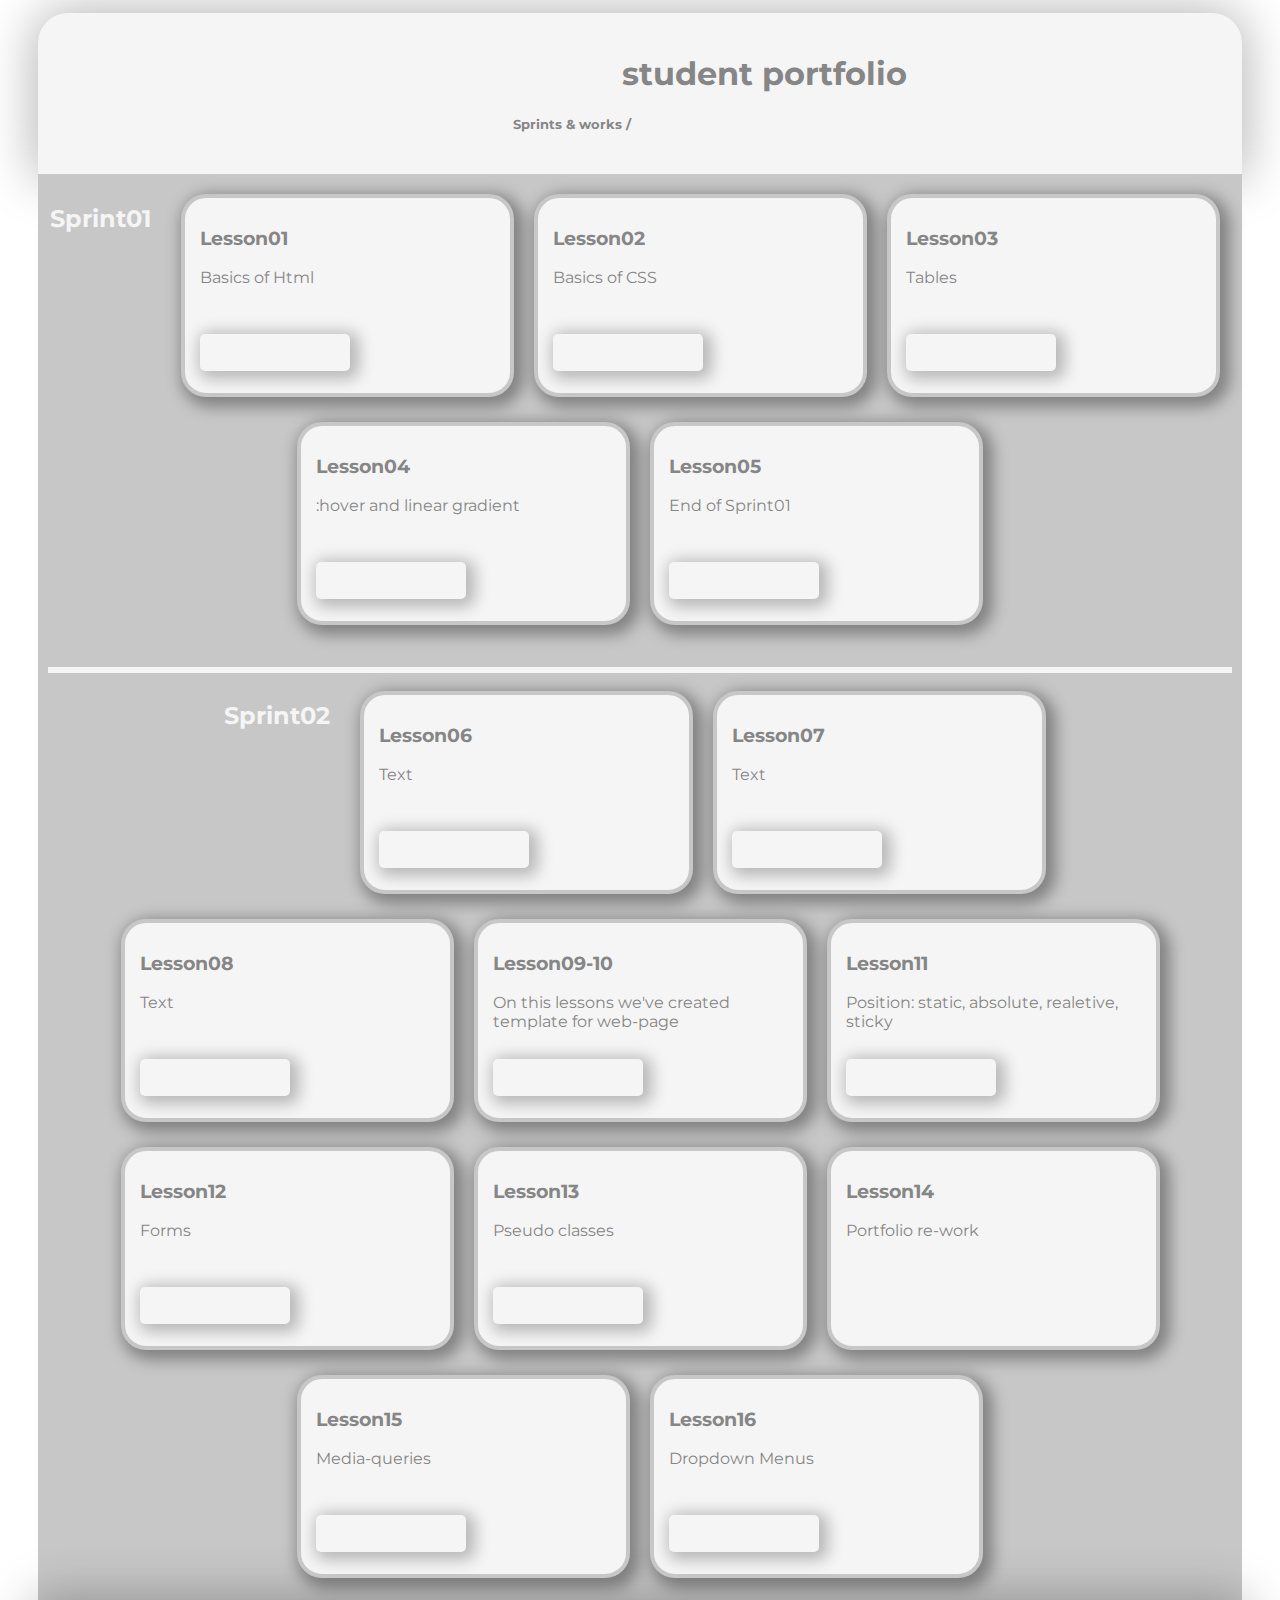
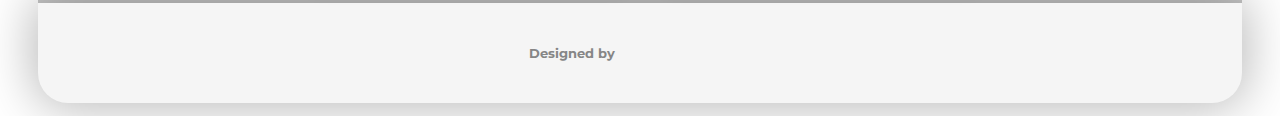
==== index.html @ c62a8bcc "firstcommit" ====
<!DOCTYPE html>
<html lang="en">
<head>
    <meta charset="UTF-8">
    <meta http-equiv="X-UA-Compatible" content="IE=edge">
    <meta name="viewport" content="width=device-width, initial-scale=1.0">
    <link rel="stylesheet" href="style.css">
    <link rel="preconnect" href="https://fonts.googleapis.com">
<link rel="preconnect" href="https://fonts.gstatic.com" crossorigin>
<link href="https://fonts.googleapis.com/css2?family=Montserrat:ital,wght@0,100;0,200;0,300;0,400;0,500;0,600;0,700;0,800;0,900;1,100;1,200;1,300;1,400;1,500;1,600;1,700;1,800;1,900&display=swap" rel="stylesheet">
    <title>Portfolio</title>
</head>
<body>
    <header>
        <h1><a class="a" href="https://kfund.school/" target="_blanck">K.Fund School</a> student portfolio</h1>
        <h5>Sprints & works / <a class="a" href="About/index.html">Artem Demchenko</a></h5>
    </header>
    <div class="main">
        <div class="conteiner">
            <div class="main-inner">
                <div class="sprint">
                    <h2>Sprint01</h2>
                    <div class="card lesson1">
                        <h3>Lesson01</h3>
                        <p>Basics of Html</p>
                        <div class="button-view">
                            <a href="./Error_page/index.html">View</a> 
                        </div>
                    </div>
                    <div class="card lesson2">
                        <h3>Lesson02</h3>
                        <p>Basics of CSS</p>
                        <div class="button-view">
                            <a href="./Error_page/index.html">View</a>
                        </div>
                    </div>
                    <div class="card lesson3">
                        <h3>Lesson03</h3>
                        <p>Tables</p>
                        <div class="button-view">
                            <a href="./Error_page/index.html">View</a>
                        </div>
                    </div>
                    <div class="card lesson4">
                        <h3>Lesson04</h3>
                        <p>:hover and linear gradient</p>
                        <div class="button-view">
                            <a href="./Error_page/index.html">View</a>
                        </div>
                    </div>
                    <div class="card lesson5">
                        <h3>Lesson05</h3>
                        <p>End of Sprint01</p>
                        <div class="button-view">
                            <a href="./Error_page/index.html">View</a>
                        </div>
                    </div>
                </div>
                <br><hr>
                <div class="sprint">
                    <h2>Sprint02</h2>
                    <div class="card lesson6">
                        <h3>Lesson06</h3>
                        <p>Text</p>
                        <div class="button-view">
                            <a href="./Error_page/index.html" >View</a>
                        </div>
                    </div>
                    <div class="card lesson7">
                        <h3>Lesson07</h3>
                        <p>Text</p>
                        <div class="button-view">
                            <a href="./Error_page/index.html">View</a>
                        </div>
                    </div>
                    <div class="card lesson8">
                        <h3>Lesson08</h3>
                        <p>Text</p>
                        <div class="button-view">
                            <a href="./Error_page/index.html">View</a>
                        </div>
                    </div>
                    <div class="card lesson9">
                        <h3>Lesson09-10</h3>
                        <p>On this lessons we've created template for web-page</p>
                        <div class="button-view">
                            <a href="./Lesson09-10/index.html" target="_blanck">View</a>
                        </div>
                    </div>
                    <div class="card lesson11">
                        <h3>Lesson11</h3>
                        <p>Position: static, absolute, realetive, sticky</p>
                        <div class="button-view">
                            <a href="./Lesson11/index.html" target="_blanck">View</a>
                        </div>
                    </div>
                    <div class="card lesson12">
                        <h3>Lesson12</h3>
                        <p>Forms</p>
                        <div class="button-view">
                            <a href="./Lesson12/index.html" target="_blanck">View</a>
                        </div>
                    </div>
                    <div class="card lesson13">
                        <h3>Lesson13</h3>
                        <p>Pseudo classes</p>
                        <div class="button-view">
                            <a href="./Lesson13/index.html" target="_blanck">View</a>
                        </div>
                    </div>
                    <div class="card lesson14">
                        <h3>Lesson14</h3>
                        <p>Portfolio re-work</p>
                    </div>
                    <div class="card lesson15">
                        <h3>Lesson15</h3>
                        <p>Media-queries</p>
                        <div class="button-view">
                            <a href="./Lesson15/index.html" target="_blanck">View</a>
                        </div>
                    </div>
                    <div class="card lesson16">
                        <h3>Lesson16</h3>
                        <p>Dropdown Menus</p>
                        <div class="button-view">
                            <a href="./Lesson16/index.html" target="_blanck">View</a>
                        </div>
                    </div>
                </div>          
            </div>
        </div>
    </div>
    <div class="footer">
        <div class="conteiner">
            <div class="footer-inner">
                <h5>Designed by <a class="a" href="About/index.html">Artem Demchenko</a></h5>
            </div>
        </div>
    </div>
</body>
</html>
---- style.css ----
body {
    padding: 30px;
    padding-top: 5px;
    padding-bottom: 5px;
    border-radius: 30px;
    font-family: 'Montserrat', sans-serif;
    animation: changebg 60s infinite;
}
header {
    color: rgb(134, 134, 134);
    padding-top: 20px;
    padding-bottom: 20px;
    border-top-left-radius: 30px;
    border-top-right-radius: 30px;
    width: 100%;
    text-align: center;
    box-shadow: 0px 0px 50px 5px rgba(0,0,0,0.28);
    background-color: whitesmoke;
}
.main {
    padding: 10px;
    background-color: rgb(199, 199, 199);
    width: header;
}
.footer {
    box-shadow: 0px 0px 50px 5px rgba(0,0,0,0.28);
    height: 100px;
    background-color: whitesmoke;
    border-bottom-left-radius: 30px;
    border-bottom-right-radius: 30px;
    justify-content: center;
    display: flex;
    flex-wrap: wrap;
}
.footer-inner {
    padding-top: 20px;
    color: rgb(134, 134, 134);
}
h2 {
    margin-right: 20px;
}
hr {
    color: whitesmoke;
    border: 3px solid whitesmoke;
}
.a {
    animation: changea 60s infinite;
}
a {
    color: whitesmoke;
    text-decoration: none;
}
.button-view:hover a {
    color: whitesmoke;
}
.sprint {
    justify-content: center;
    display: flex;
    flex-wrap: wrap;
    color: whitesmoke;
}
p {
    height: 50px;
    color: rgb(134, 134, 134);
}
.card:hover p {
    color: whitesmoke;
}
.card {
    margin: 10px;
    margin-bottom: 15px;
    padding: 10px;
    padding-left: 15px;
    background-color: whitesmoke;
    width: 300px;
    height: 175px;
    border-radius: 25px;
    border: 4px solid rgb(199, 199, 199);
    box-shadow: 5px 5px 15px 5px rgba(0,0,0,0.35);
}
.card:hover {
    background-color: rgb(199, 199, 199);
    border-radius: 25px;
    border: 4px solid whitesmoke;
    box-shadow: 1px 2px 15px 5px rgba(0,0,0,0.32);
}
h3 {
    color: rgb(134, 134, 134);
}
.card:hover h3 {
    color: whitesmoke;
}
.button-view {
    position: static;
    box-shadow: 4px 3px 15px 5px rgba(0,0,0,0.25);
    background-color: whitesmoke;
    font-weight: 700;
    text-align: center;
    padding-top: 7px;
    animation: changebg 60s infinite;
    animation: changeb 60s infinte;
    border-radius: 5px;
    height: 30px;
    width: 50%;
}
.button-view:hover {
    box-shadow: 1px 2px 15px 5px rgba(0,0,0,0.23);
    animation: changebg 60s infinite;
    color: whitesmoke;
    font-weight: 800;
    border: 3px solid whitesmoke;

}
@keyframes changebg {
    0%{background-color: cornflowerblue;}
    25%{background-color: darksalmon;}
    50%{background-color: crimson;}
    75%{background-color: darksalmon;}
    100%{background-color: cornflowerblue;}
}
@keyframes changea {
    0%{color: cornflowerblue;}
    25%{color: darksalmon;}
    50%{color: crimson;}
    75%{color: darksalmon;}
    100%{color: cornflowerblue;}
}
@keyframes changeb {
    0%{border: 3px solid cornflowerblue;}
    25%{border: 3px solid darksalmon;}
    50%{border: 3px solid crimson;}
    75%{border: 3px solid darksalmon;}
    100%{border: 3px solid cornflowerblue;}
}
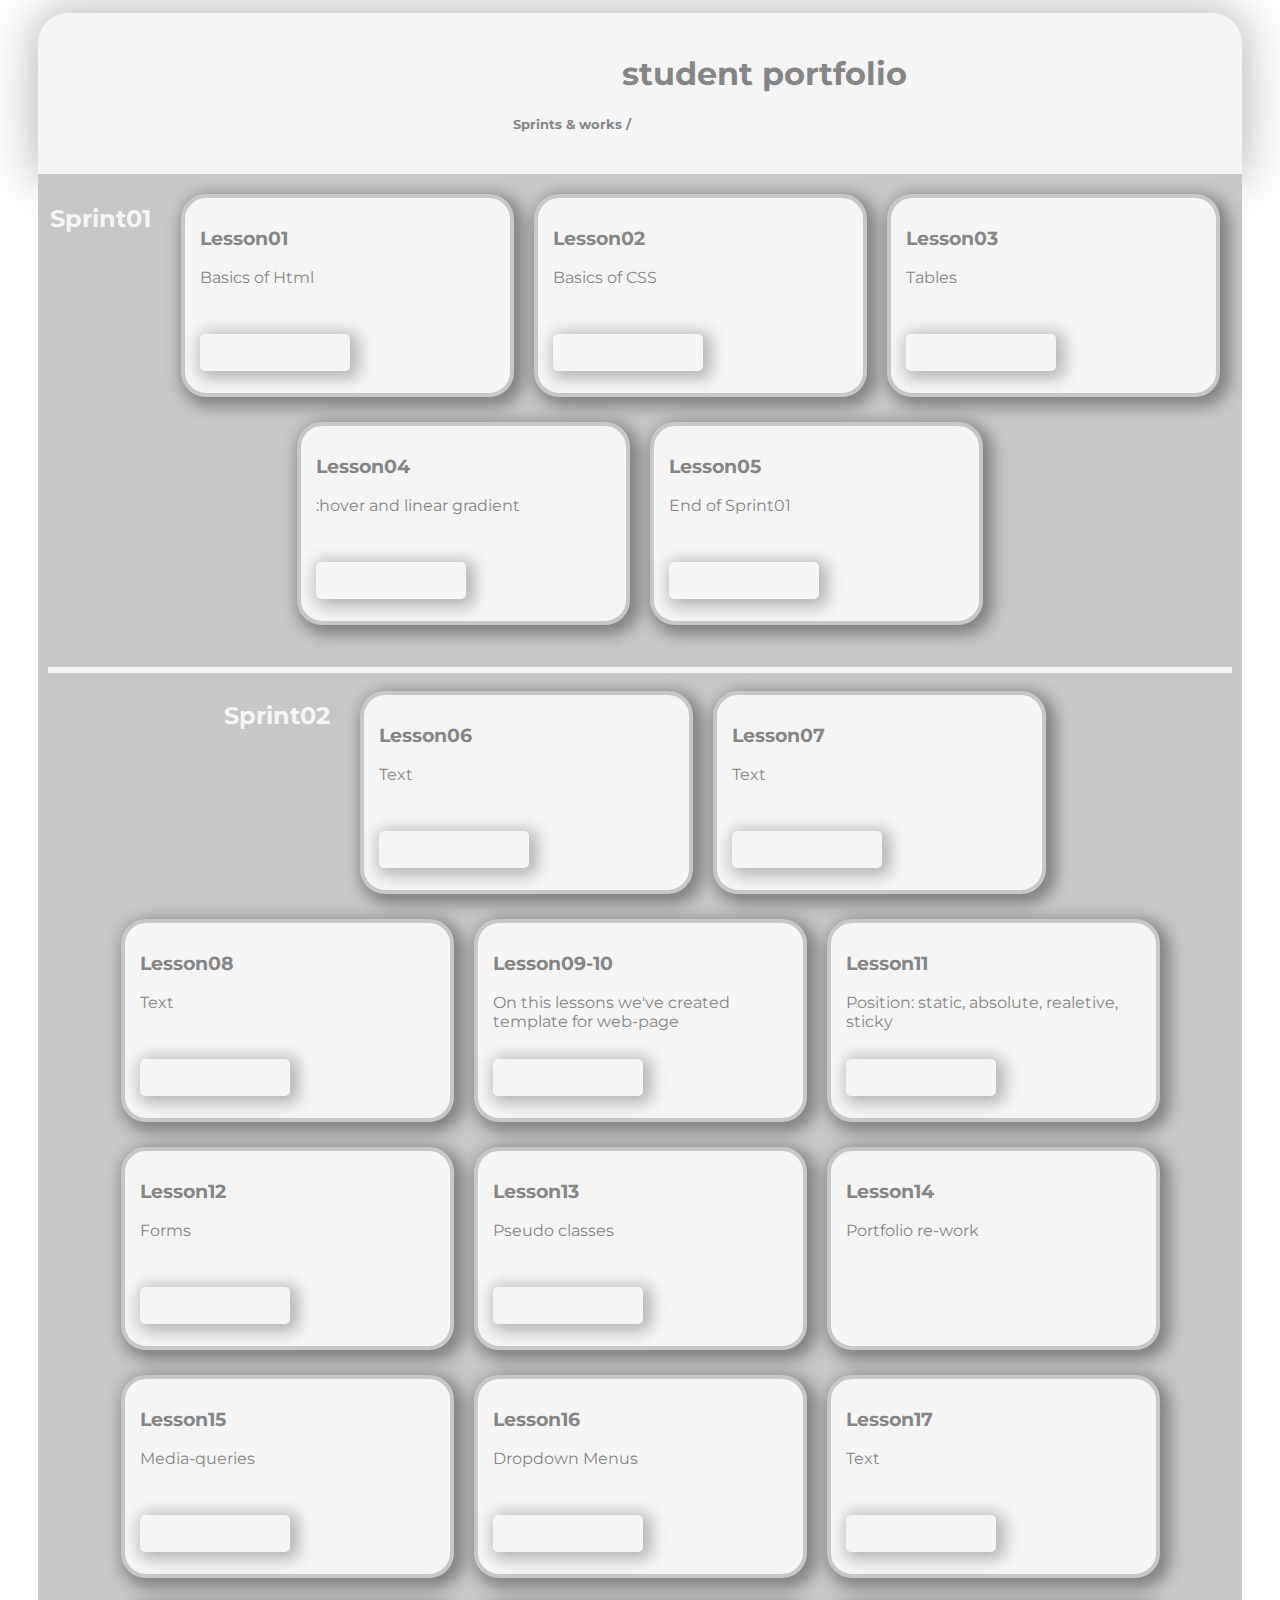
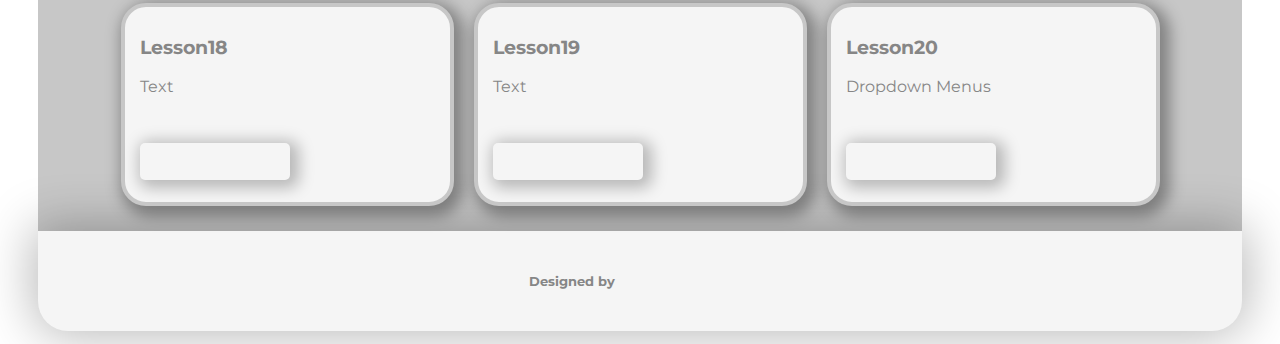
==== commit 74bbee14: "secondcommit" ====
--- a/index.html
+++ b/index.html
@@ -126,6 +126,34 @@
                             <a href="./Lesson16/index.html" target="_blanck">View</a>
                         </div>
                     </div>
+                    <div class="card lesson17">
+                        <h3>Lesson17</h3>
+                        <p>Text</p>
+                        <div class="button-view">
+                            <a href="./Error_page/index.html">View</a>
+                        </div>
+                    </div>
+                    <div class="card lesson18">
+                        <h3>Lesson18</h3>
+                        <p>Text</p>
+                        <div class="button-view">
+                            <a href="./Error_page/index.html">View</a>
+                        </div>
+                    </div>
+                    <div class="card lesson19">
+                        <h3>Lesson19</h3>
+                        <p>Text</p>
+                        <div class="button-view">
+                            <a href="./Error_page/index.html">View</a>
+                        </div>
+                    </div>
+                    <div class="card lesson20">
+                        <h3>Lesson20</h3>
+                        <p>Dropdown Menus</p>
+                        <div class="button-view">
+                            <a href="./Lesson20/index.html" target="_blanck">View</a>
+                        </div>
+                    </div>
                 </div>          
             </div>
         </div>
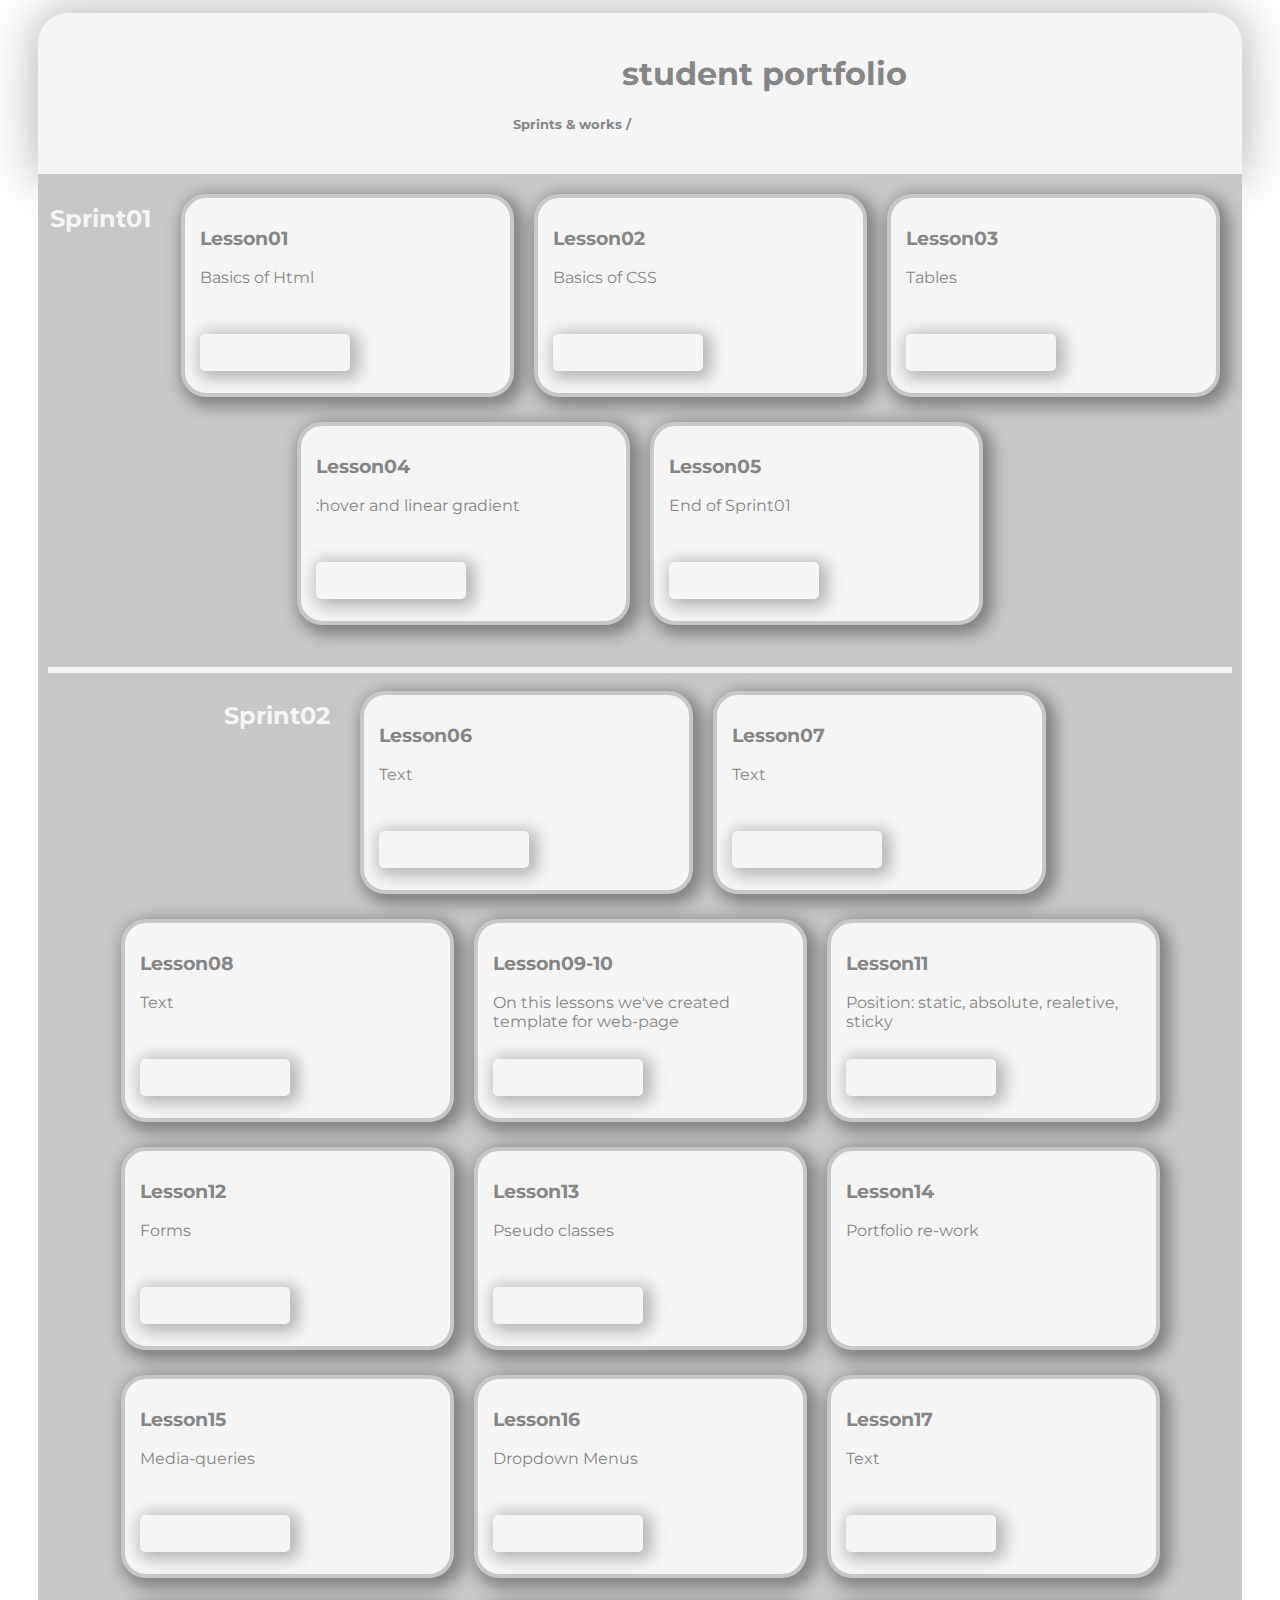
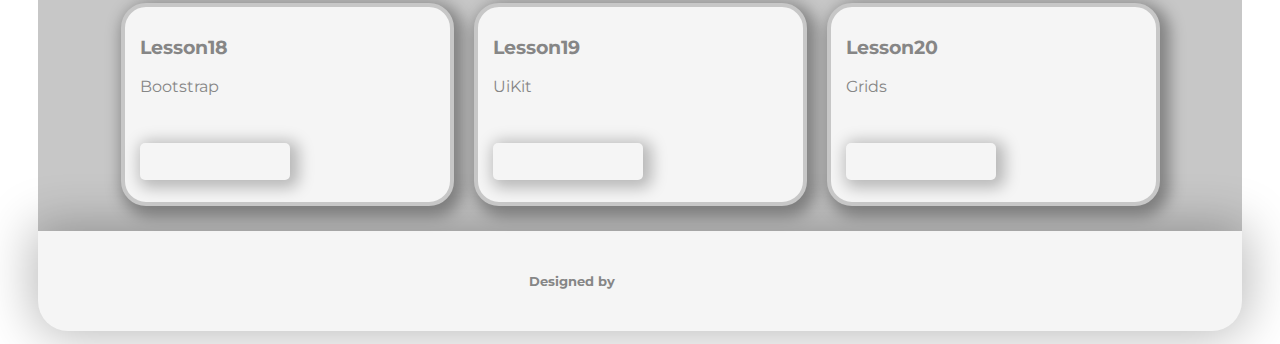
==== commit 301710a3: "presentationcommit" ====
--- a/index.html
+++ b/index.html
@@ -24,35 +24,35 @@
                         <h3>Lesson01</h3>
                         <p>Basics of Html</p>
                         <div class="button-view">
-                            <a href="./Error_page/index.html">View</a> 
+                            <a href="#">View</a> 
                         </div>
                     </div>
                     <div class="card lesson2">
                         <h3>Lesson02</h3>
                         <p>Basics of CSS</p>
                         <div class="button-view">
-                            <a href="./Error_page/index.html">View</a>
+                            <a href="#">View</a>
                         </div>
                     </div>
                     <div class="card lesson3">
                         <h3>Lesson03</h3>
                         <p>Tables</p>
                         <div class="button-view">
-                            <a href="./Error_page/index.html">View</a>
+                            <a href="#">View</a>
                         </div>
                     </div>
                     <div class="card lesson4">
                         <h3>Lesson04</h3>
                         <p>:hover and linear gradient</p>
                         <div class="button-view">
-                            <a href="./Error_page/index.html">View</a>
+                            <a href="#">View</a>
                         </div>
                     </div>
                     <div class="card lesson5">
                         <h3>Lesson05</h3>
                         <p>End of Sprint01</p>
                         <div class="button-view">
-                            <a href="./Error_page/index.html">View</a>
+                            <a href="">View</a>
                         </div>
                     </div>
                 </div>
@@ -63,21 +63,21 @@
                         <h3>Lesson06</h3>
                         <p>Text</p>
                         <div class="button-view">
-                            <a href="./Error_page/index.html" >View</a>
+                            <a href="#" >View</a>
                         </div>
                     </div>
                     <div class="card lesson7">
                         <h3>Lesson07</h3>
                         <p>Text</p>
                         <div class="button-view">
-                            <a href="./Error_page/index.html">View</a>
+                            <a href="#">View</a>
                         </div>
                     </div>
                     <div class="card lesson8">
                         <h3>Lesson08</h3>
                         <p>Text</p>
                         <div class="button-view">
-                            <a href="./Error_page/index.html">View</a>
+                            <a href="#">View</a>
                         </div>
                     </div>
                     <div class="card lesson9">
@@ -116,40 +116,40 @@
                         <h3>Lesson15</h3>
                         <p>Media-queries</p>
                         <div class="button-view">
-                            <a href="./Lesson15/index.html" target="_blanck">View</a>
+                            <a href="#" target="_blanck">View</a>
                         </div>
                     </div>
                     <div class="card lesson16">
                         <h3>Lesson16</h3>
                         <p>Dropdown Menus</p>
                         <div class="button-view">
-                            <a href="./Lesson16/index.html" target="_blanck">View</a>
+                            <a href="#" target="_blanck">View</a>
                         </div>
                     </div>
                     <div class="card lesson17">
                         <h3>Lesson17</h3>
                         <p>Text</p>
                         <div class="button-view">
-                            <a href="./Error_page/index.html">View</a>
+                            <a href="#">View</a>
                         </div>
                     </div>
                     <div class="card lesson18">
                         <h3>Lesson18</h3>
-                        <p>Text</p>
+                        <p>Bootstrap</p>
                         <div class="button-view">
-                            <a href="./Error_page/index.html">View</a>
+                            <a href="#">View</a>
                         </div>
                     </div>
                     <div class="card lesson19">
                         <h3>Lesson19</h3>
-                        <p>Text</p>
+                        <p>UiKit</p>
                         <div class="button-view">
-                            <a href="./Error_page/index.html">View</a>
+                            <a href="#">View</a>
                         </div>
                     </div>
                     <div class="card lesson20">
                         <h3>Lesson20</h3>
-                        <p>Dropdown Menus</p>
+                        <p>Grids</p>
                         <div class="button-view">
                             <a href="./Lesson20/index.html" target="_blanck">View</a>
                         </div>
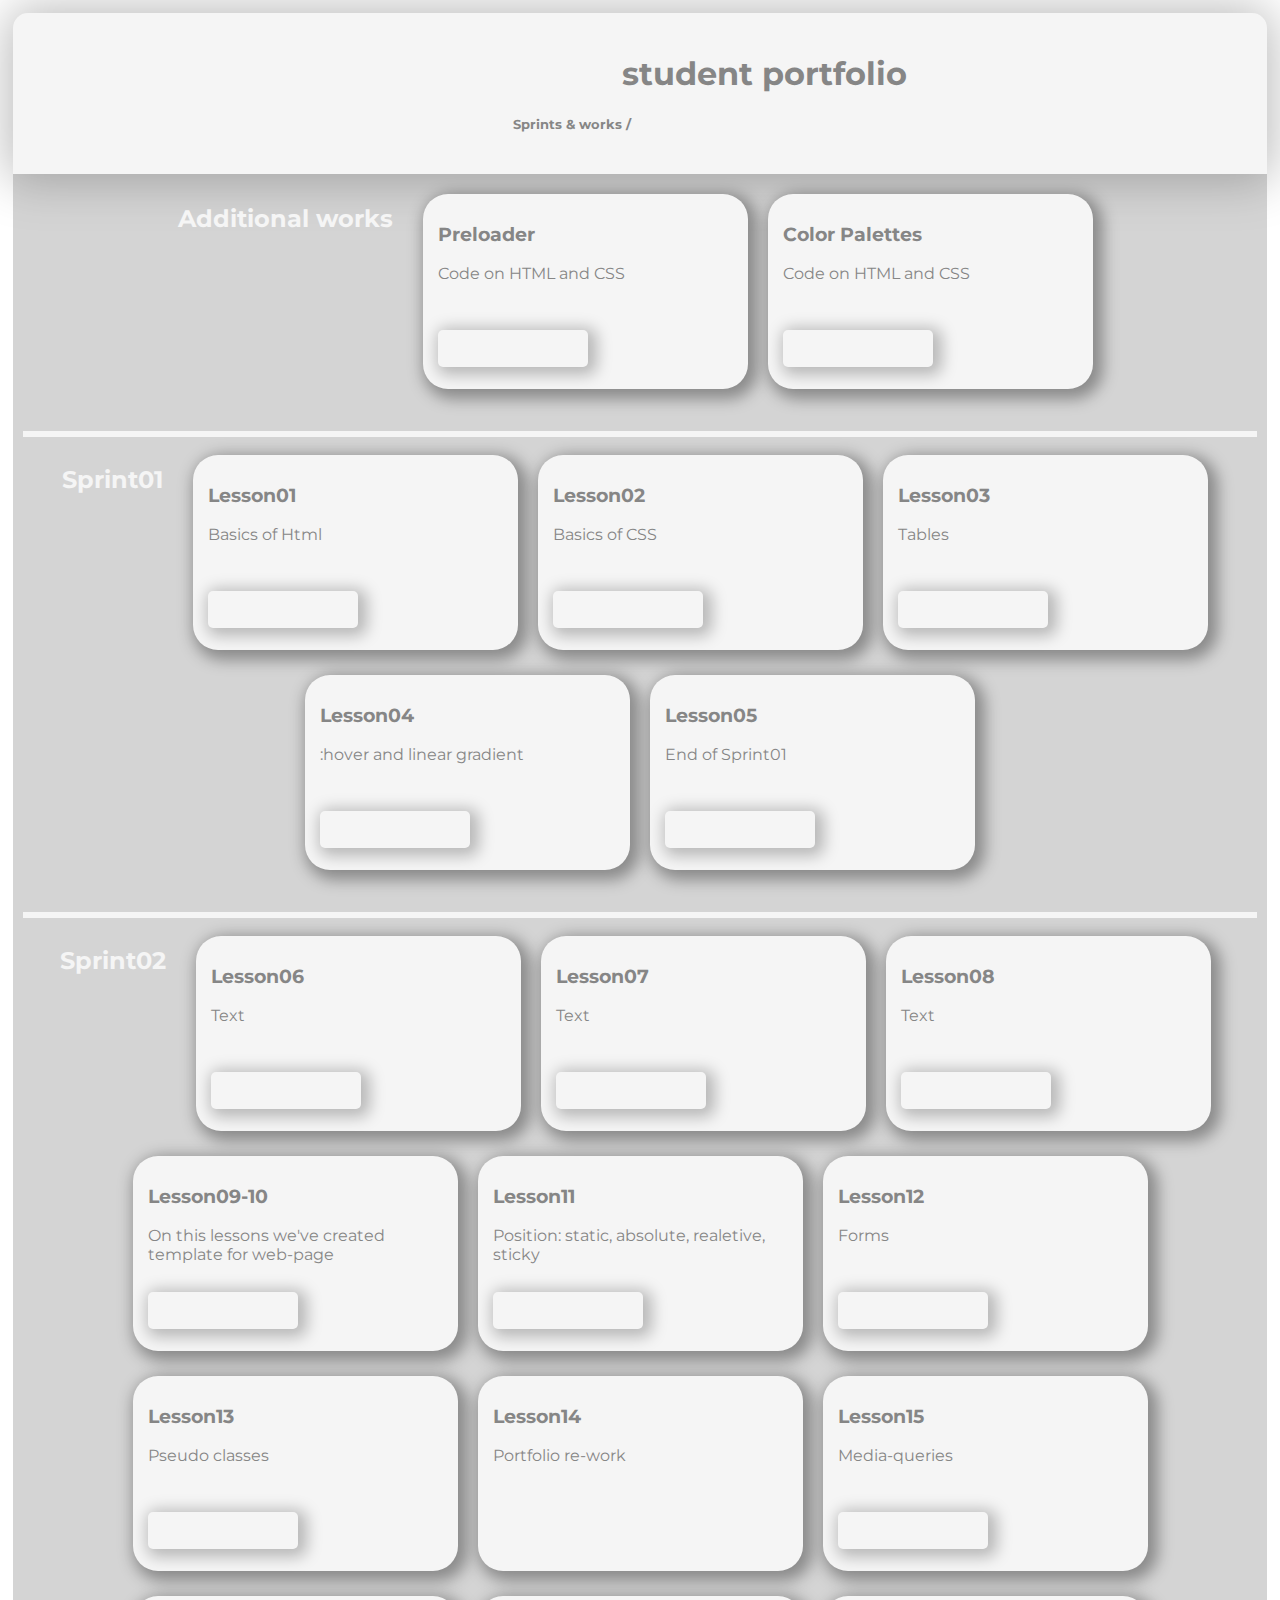
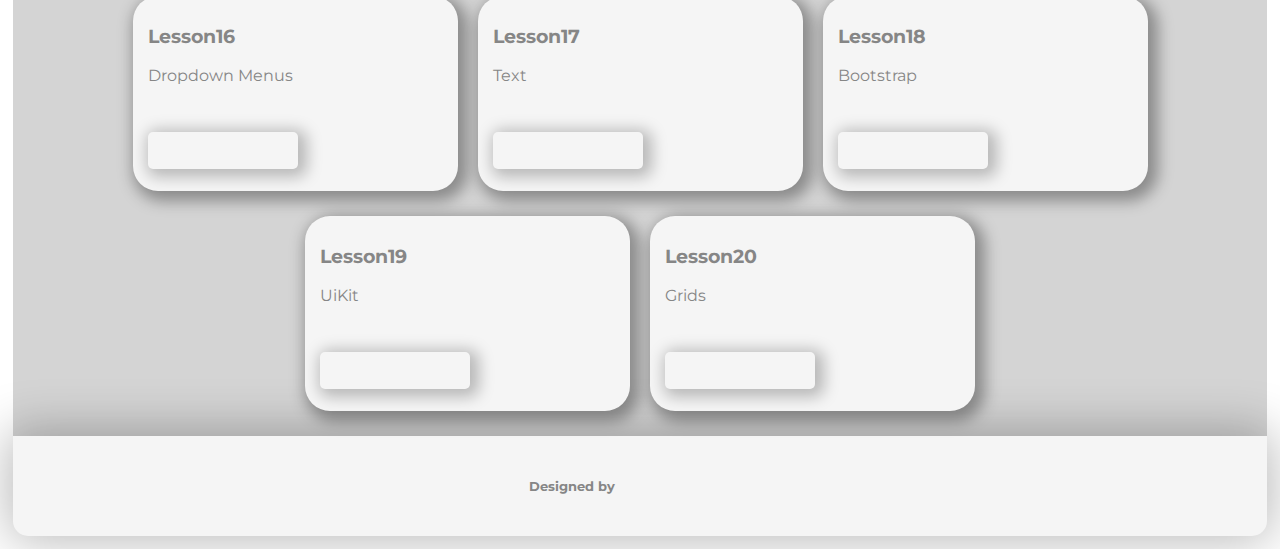
==== commit 0b6117dc: "commitforconcrs" ====
--- a/index.html
+++ b/index.html
@@ -13,46 +13,64 @@
 <body>
     <header>
         <h1><a class="a" href="https://kfund.school/" target="_blanck">K.Fund School</a> student portfolio</h1>
-        <h5>Sprints & works / <a class="a" href="About/index.html">Artem Demchenko</a></h5>
+        <h5>Sprints & works / <a class="a" href="">Artem Demchenko</a></h5>
     </header>
     <div class="main">
         <div class="conteiner">
             <div class="main-inner">
+                <div class="sprint">
+                    <h2>Additional works</h2>
+                    <div class="card additional">
+                        <h3>Preloader</h3>
+                        <p>Code on HTML and CSS</p>
+                        <div class="button-view">
+                            <a href="Additional/Preloader/index.html" target="_blanck">View</a> 
+                        </div>
+                    </div>
+                    <div class="card additional">
+                        <h3>Color Palettes</h3>
+                        <p>Code on HTML and CSS</p>
+                        <div class="button-view">
+                            <a href="Additional/ColorPallete/index.html" target="_blanck">View</a> 
+                        </div>
+                    </div>
+                </div>
+                <br><hr>
                 <div class="sprint">
                     <h2>Sprint01</h2>
                     <div class="card lesson1">
                         <h3>Lesson01</h3>
                         <p>Basics of Html</p>
                         <div class="button-view">
-                            <a href="#">View</a> 
+                            <a href="Error_page/index.html">View</a> 
                         </div>
                     </div>
                     <div class="card lesson2">
                         <h3>Lesson02</h3>
                         <p>Basics of CSS</p>
                         <div class="button-view">
-                            <a href="#">View</a>
+                            <a href="Error_page/index.html">View</a> 
                         </div>
                     </div>
                     <div class="card lesson3">
                         <h3>Lesson03</h3>
                         <p>Tables</p>
                         <div class="button-view">
-                            <a href="#">View</a>
+                            <a href="Error_page/index.html">View</a> 
                         </div>
                     </div>
                     <div class="card lesson4">
                         <h3>Lesson04</h3>
                         <p>:hover and linear gradient</p>
                         <div class="button-view">
-                            <a href="#">View</a>
+                            <a href="Error_page/index.html">View</a> 
                         </div>
                     </div>
                     <div class="card lesson5">
                         <h3>Lesson05</h3>
                         <p>End of Sprint01</p>
                         <div class="button-view">
-                            <a href="">View</a>
+                            <a href="Error_page/index.html">View</a> 
                         </div>
                     </div>
                 </div>
@@ -63,21 +81,21 @@
                         <h3>Lesson06</h3>
                         <p>Text</p>
                         <div class="button-view">
-                            <a href="#" >View</a>
+                            <a href="Error_page/index.html">View</a> 
                         </div>
                     </div>
                     <div class="card lesson7">
                         <h3>Lesson07</h3>
                         <p>Text</p>
                         <div class="button-view">
-                            <a href="#">View</a>
+                            <a href="Error_page/index.html">View</a> 
                         </div>
                     </div>
                     <div class="card lesson8">
                         <h3>Lesson08</h3>
                         <p>Text</p>
                         <div class="button-view">
-                            <a href="#">View</a>
+                            <a href="Error_page/index.html">View</a> 
                         </div>
                     </div>
                     <div class="card lesson9">
@@ -116,35 +134,35 @@
                         <h3>Lesson15</h3>
                         <p>Media-queries</p>
                         <div class="button-view">
-                            <a href="#" target="_blanck">View</a>
+                            <a href="Error_page/index.html">View</a> 
                         </div>
                     </div>
                     <div class="card lesson16">
                         <h3>Lesson16</h3>
                         <p>Dropdown Menus</p>
                         <div class="button-view">
-                            <a href="#" target="_blanck">View</a>
+                            <a href="Error_page/index.html">View</a> 
                         </div>
                     </div>
                     <div class="card lesson17">
                         <h3>Lesson17</h3>
                         <p>Text</p>
                         <div class="button-view">
-                            <a href="#">View</a>
+                            <a href="Error_page/index.html">View</a> 
                         </div>
                     </div>
                     <div class="card lesson18">
                         <h3>Lesson18</h3>
                         <p>Bootstrap</p>
                         <div class="button-view">
-                            <a href="#">View</a>
+                            <a href="Error_page/index.html">View</a> 
                         </div>
                     </div>
                     <div class="card lesson19">
                         <h3>Lesson19</h3>
                         <p>UiKit</p>
                         <div class="button-view">
-                            <a href="#">View</a>
+                            <a href="Error_page/index.html">View</a> 
                         </div>
                     </div>
                     <div class="card lesson20">
@@ -161,7 +179,7 @@
     <div class="footer">
         <div class="conteiner">
             <div class="footer-inner">
-                <h5>Designed by <a class="a" href="About/index.html">Artem Demchenko</a></h5>
+                <h5>Designed by <a class="a" href="">Artem Demchenko</a></h5>
             </div>
         </div>
     </div>
--- a/style.css
+++ b/style.css
@@ -1,5 +1,5 @@
 body {
-    padding: 30px;
+    padding: 5px;
     padding-top: 5px;
     padding-bottom: 5px;
     border-radius: 30px;
@@ -10,8 +10,8 @@
     color: rgb(134, 134, 134);
     padding-top: 20px;
     padding-bottom: 20px;
-    border-top-left-radius: 30px;
-    border-top-right-radius: 30px;
+    border-top-left-radius: 15px;
+    border-top-right-radius: 15px;
     width: 100%;
     text-align: center;
     box-shadow: 0px 0px 50px 5px rgba(0,0,0,0.28);
@@ -19,15 +19,15 @@
 }
 .main {
     padding: 10px;
-    background-color: rgb(199, 199, 199);
+    background-color: rgba(82, 82, 82, 0.25);
     width: header;
 }
 .footer {
     box-shadow: 0px 0px 50px 5px rgba(0,0,0,0.28);
     height: 100px;
     background-color: whitesmoke;
-    border-bottom-left-radius: 30px;
-    border-bottom-right-radius: 30px;
+    border-bottom-left-radius: 15px;
+    border-bottom-right-radius: 15px;
     justify-content: center;
     display: flex;
     flex-wrap: wrap;
@@ -75,13 +75,11 @@
     width: 300px;
     height: 175px;
     border-radius: 25px;
-    border: 4px solid rgb(199, 199, 199);
     box-shadow: 5px 5px 15px 5px rgba(0,0,0,0.35);
 }
 .card:hover {
     background-color: rgb(199, 199, 199);
     border-radius: 25px;
-    border: 4px solid whitesmoke;
     box-shadow: 1px 2px 15px 5px rgba(0,0,0,0.32);
 }
 h3 {
@@ -93,7 +91,6 @@
 .button-view {
     position: static;
     box-shadow: 4px 3px 15px 5px rgba(0,0,0,0.25);
-    background-color: whitesmoke;
     font-weight: 700;
     text-align: center;
     padding-top: 7px;
@@ -105,10 +102,9 @@
 }
 .button-view:hover {
     box-shadow: 1px 2px 15px 5px rgba(0,0,0,0.23);
-    animation: changebg 60s infinite;
-    color: whitesmoke;
+    background-color: whitesmoke;
+    color: rgb(134, 134, 134);
     font-weight: 800;
-    border: 3px solid whitesmoke;
 
 }
 @keyframes changebg {
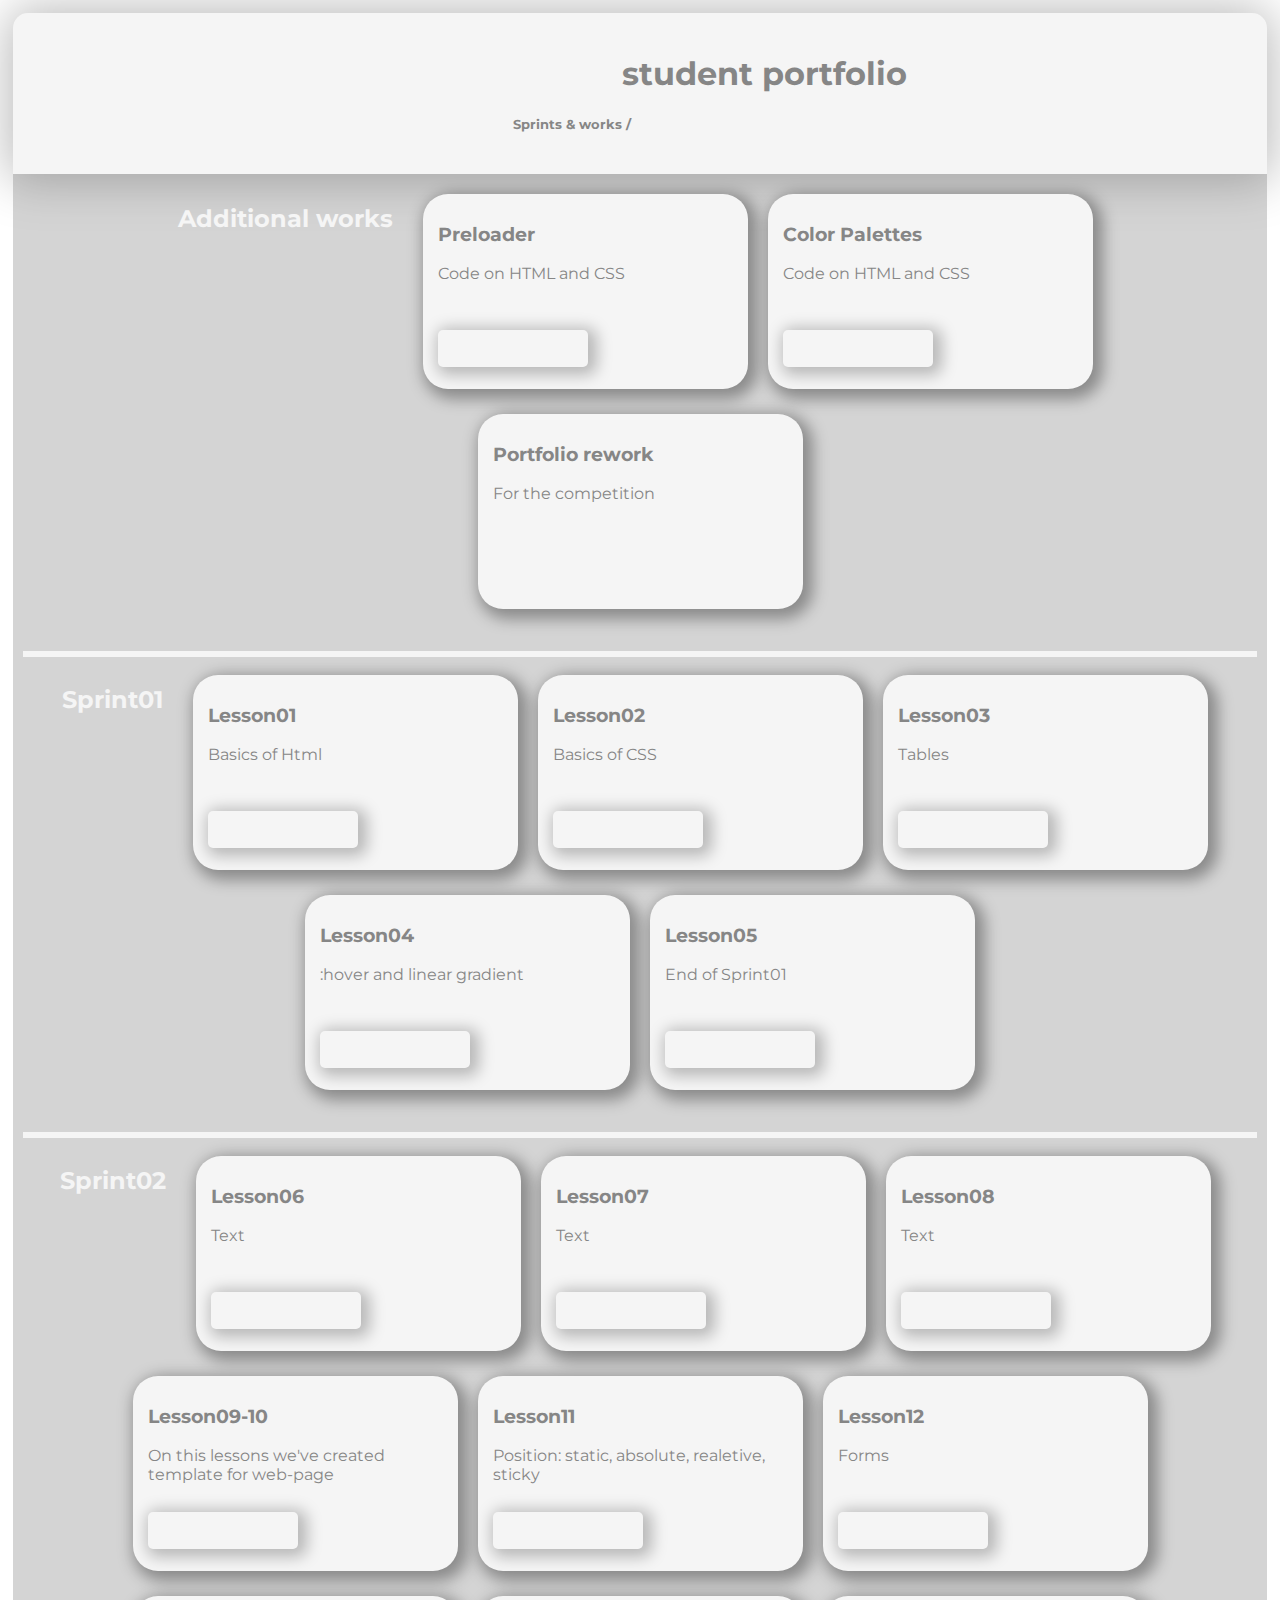
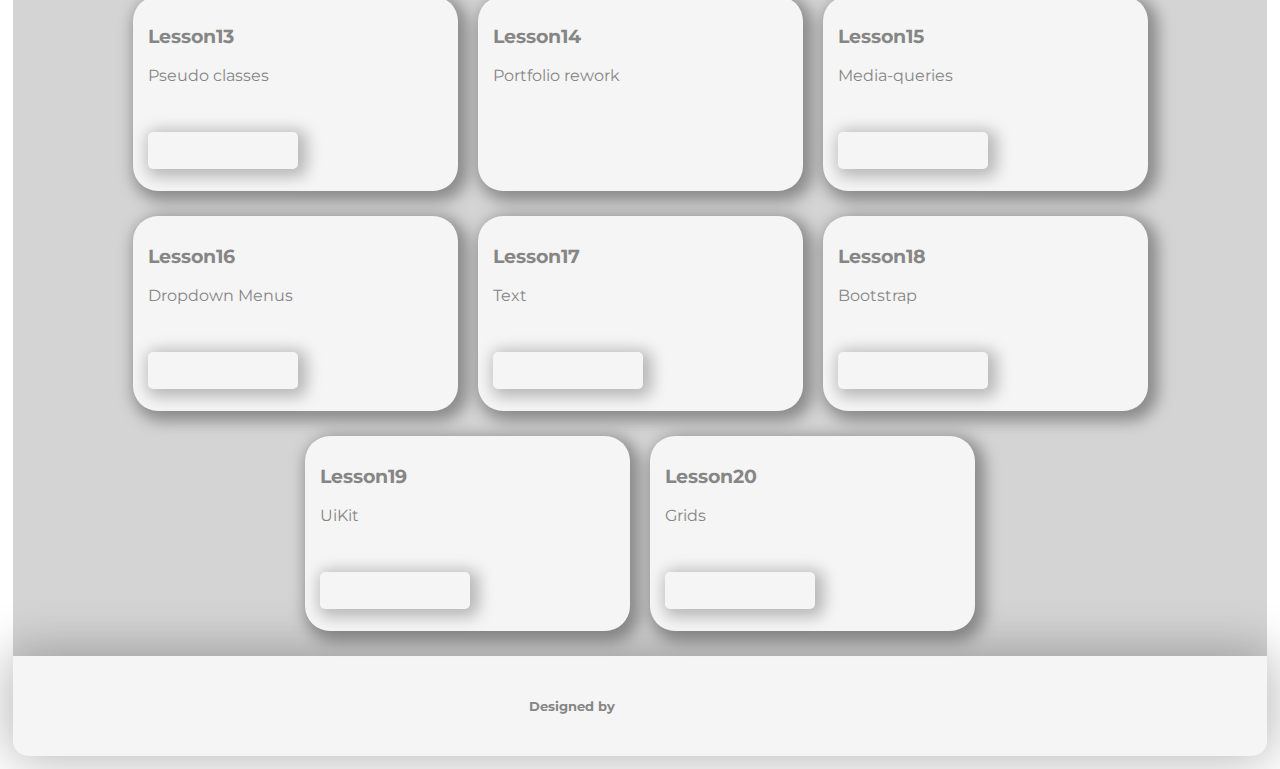
==== commit 0dd217e1: "commitforcompetition" ====
--- a/index.html
+++ b/index.html
@@ -33,6 +33,10 @@
                         <div class="button-view">
                             <a href="Additional/ColorPallete/index.html" target="_blanck">View</a> 
                         </div>
+                    </div>
+                    <div class="card additional">
+                        <h3>Portfolio rework</h3>
+                        <p>For the competition</p>
                     </div>
                 </div>
                 <br><hr>
@@ -128,7 +132,7 @@
                     </div>
                     <div class="card lesson14">
                         <h3>Lesson14</h3>
-                        <p>Portfolio re-work</p>
+                        <p>Portfolio rework</p>
                     </div>
                     <div class="card lesson15">
                         <h3>Lesson15</h3>
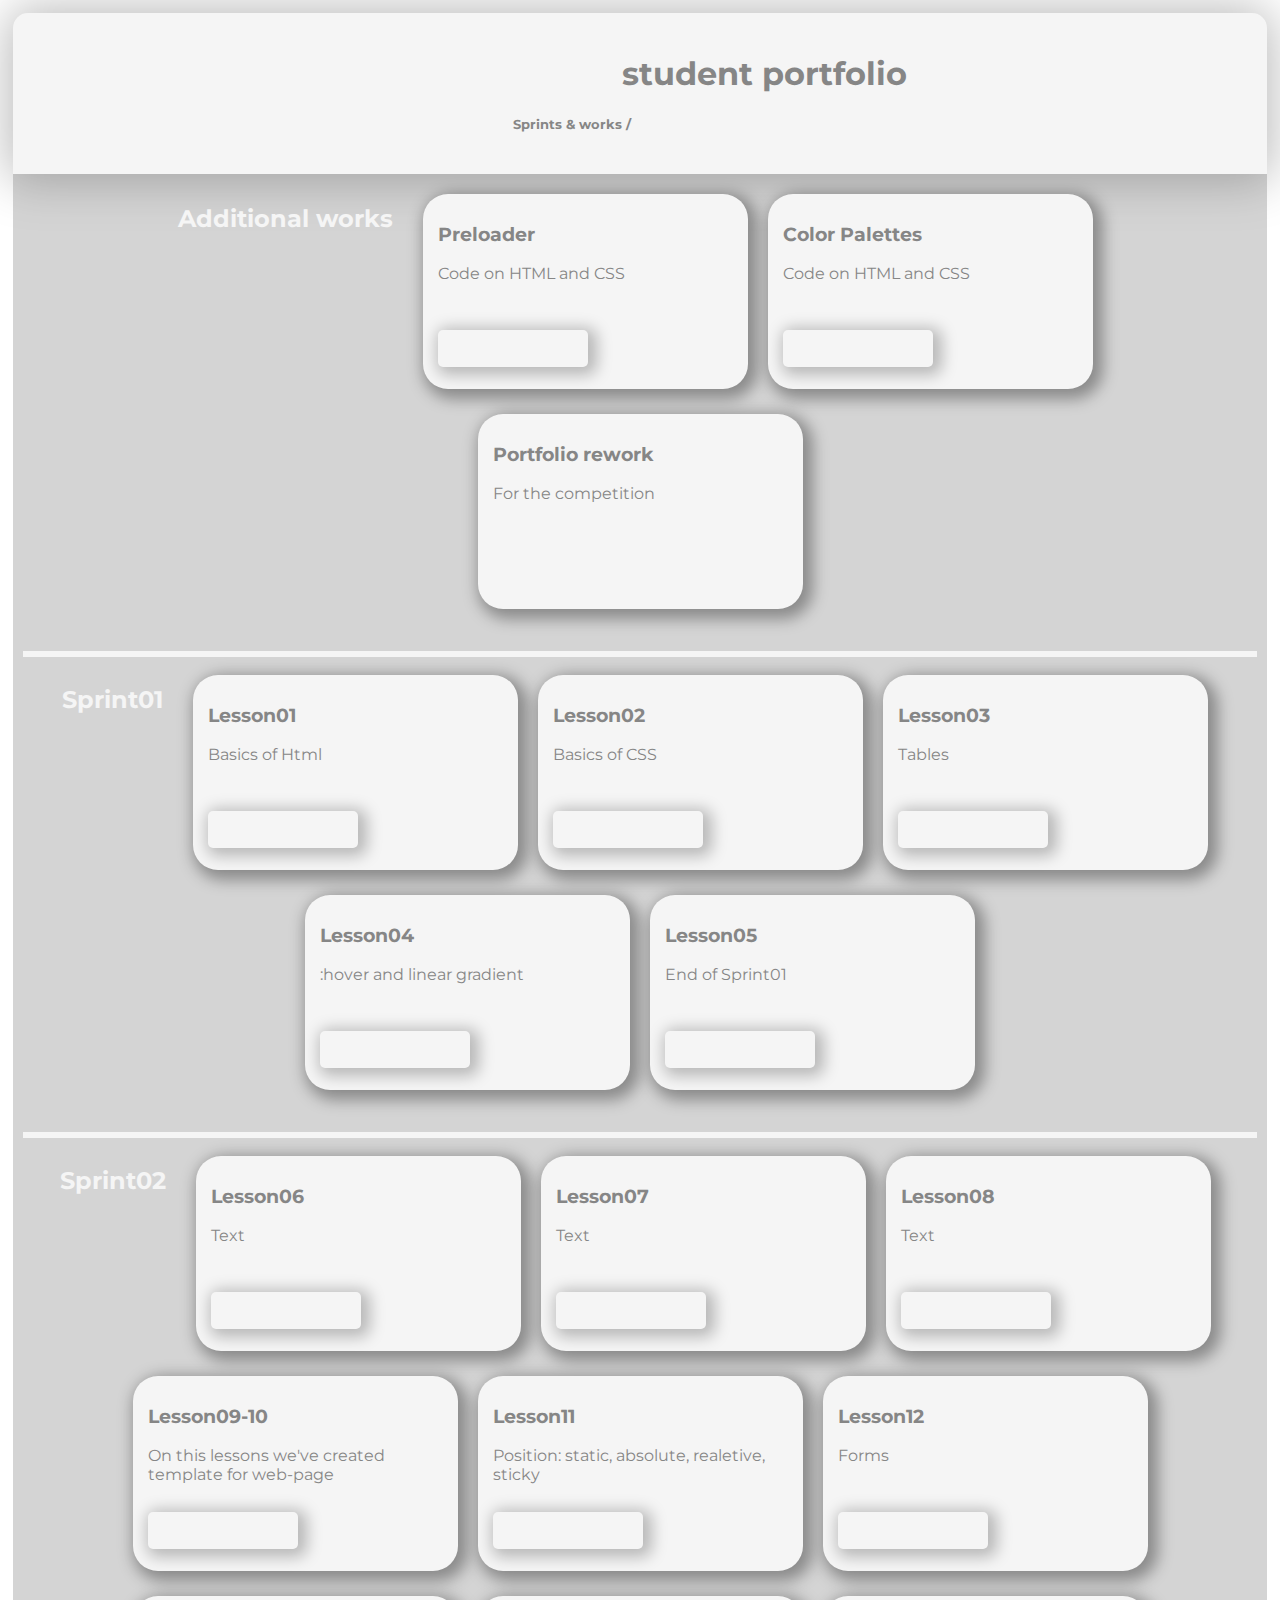
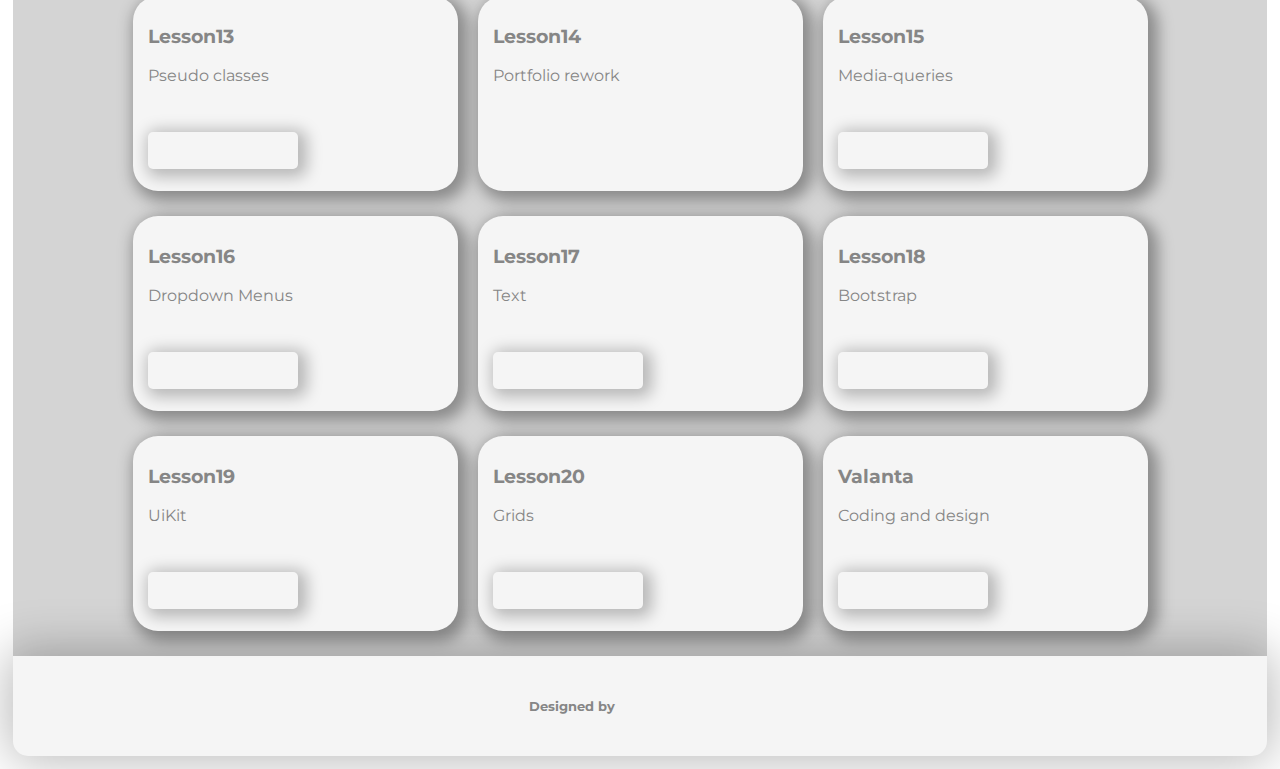
==== commit fe561747: "commit2021goodbye" ====
--- a/index.html
+++ b/index.html
@@ -176,6 +176,13 @@
                             <a href="./Lesson20/index.html" target="_blanck">View</a>
                         </div>
                     </div>
+                    <div class="card lesson2020">
+                        <h3>Valanta</h3>
+                        <p>Coding and design</p>
+                        <div class="button-view">
+                            <a href="./Valanta DemchenkoArtem/index.html" target="_blanck">View</a>
+                        </div>
+                    </div>
                 </div>          
             </div>
         </div>
